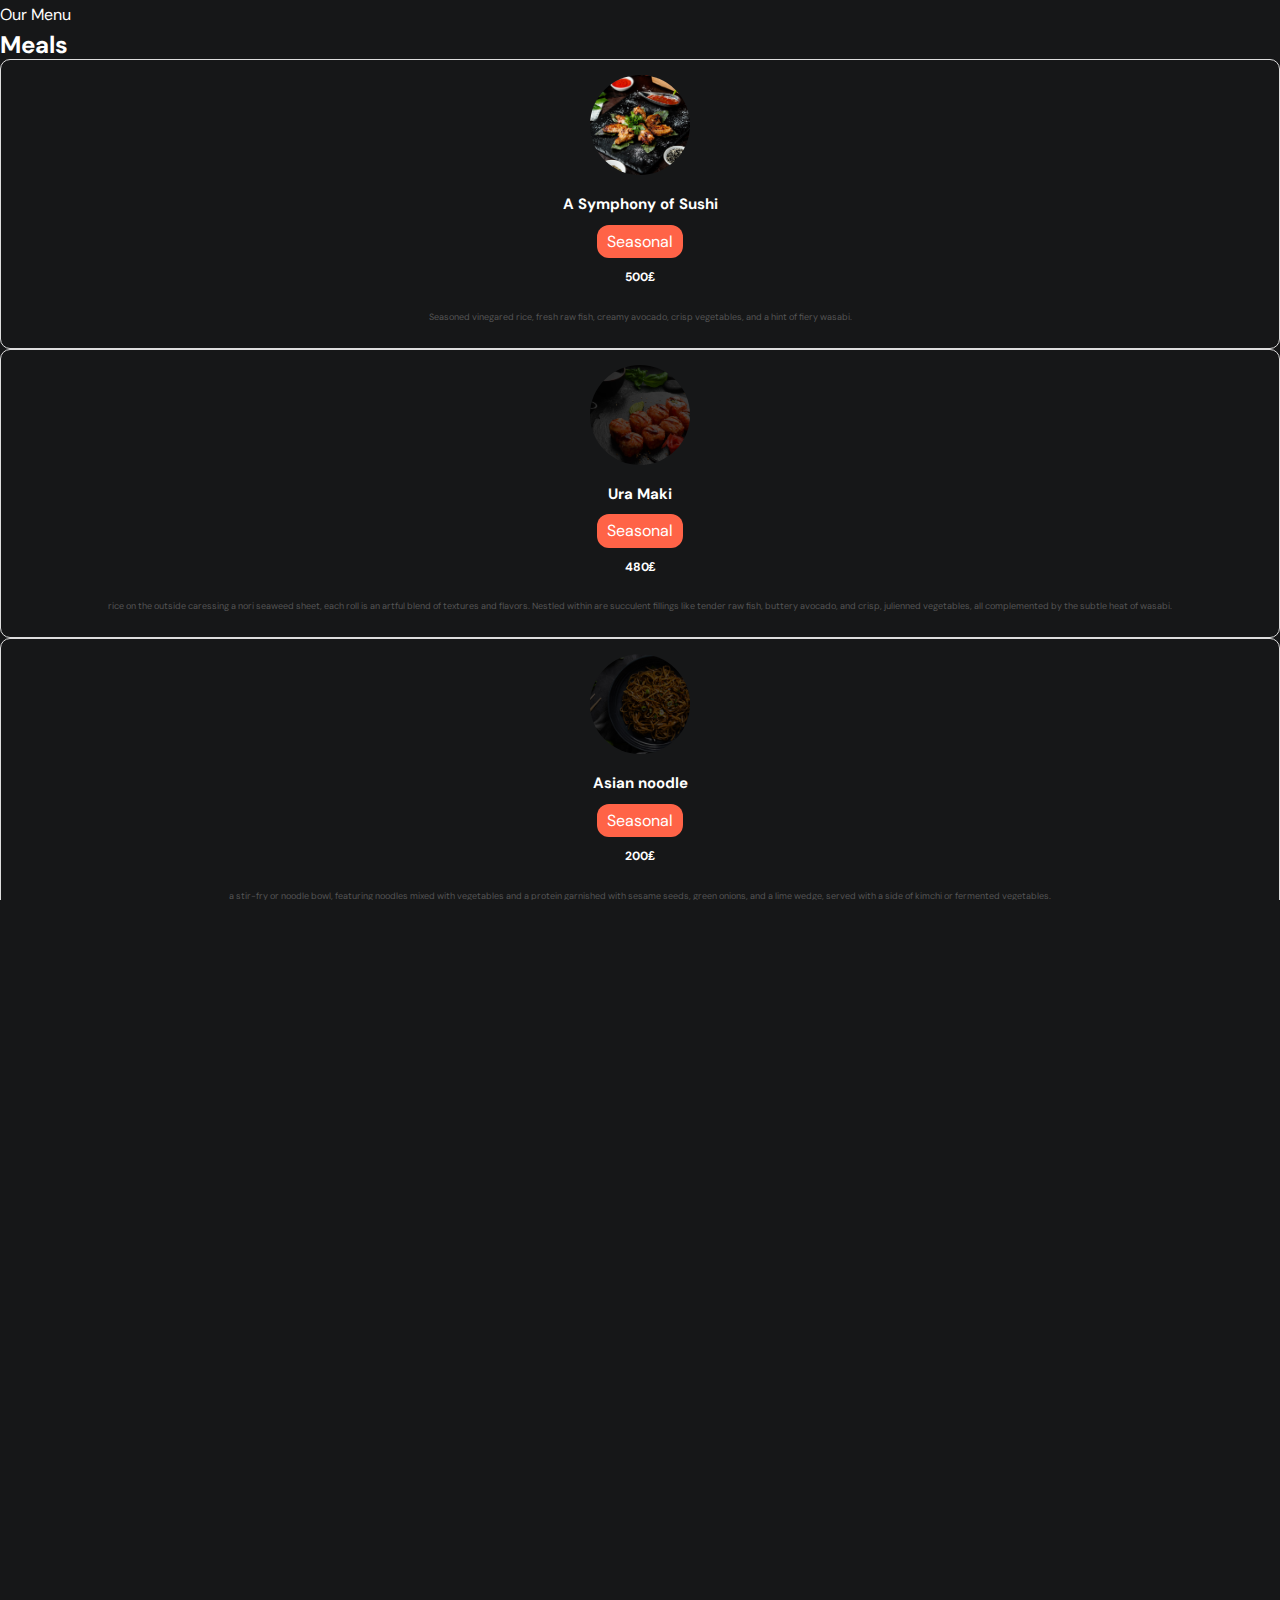
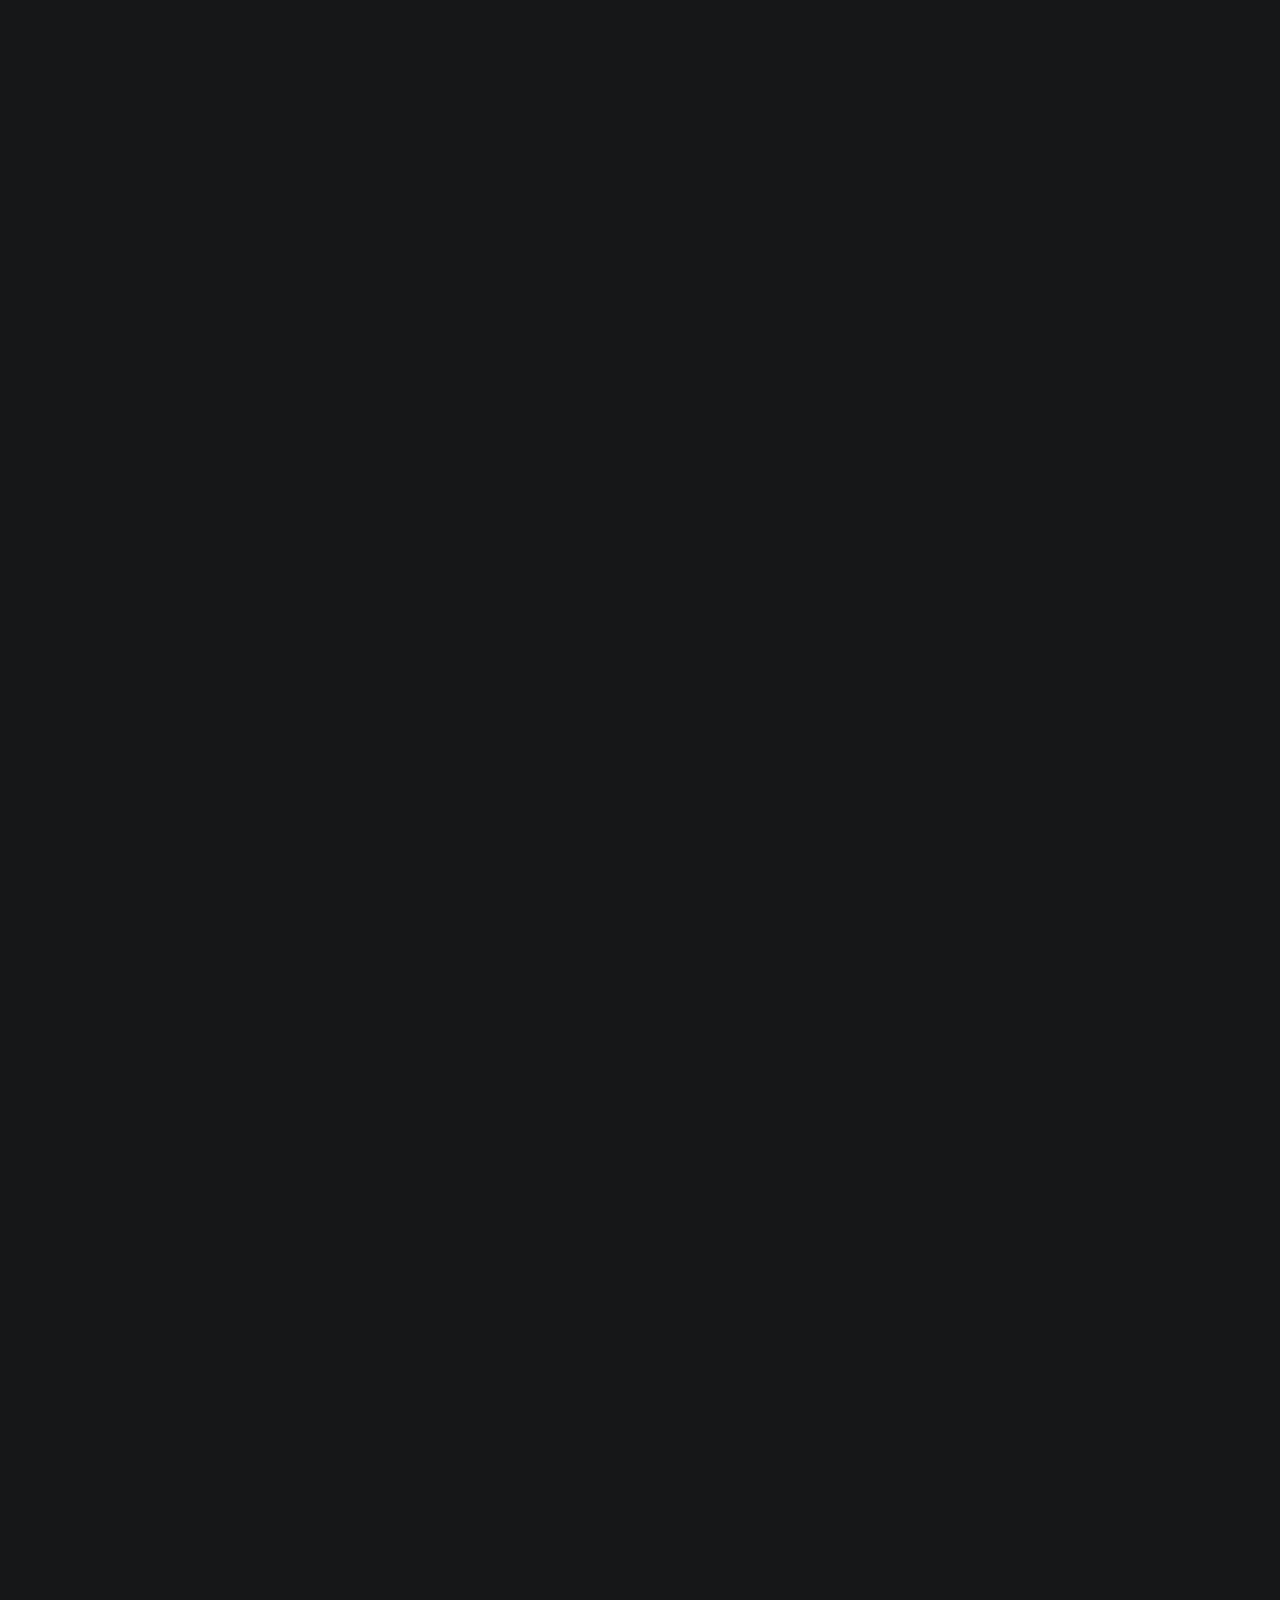
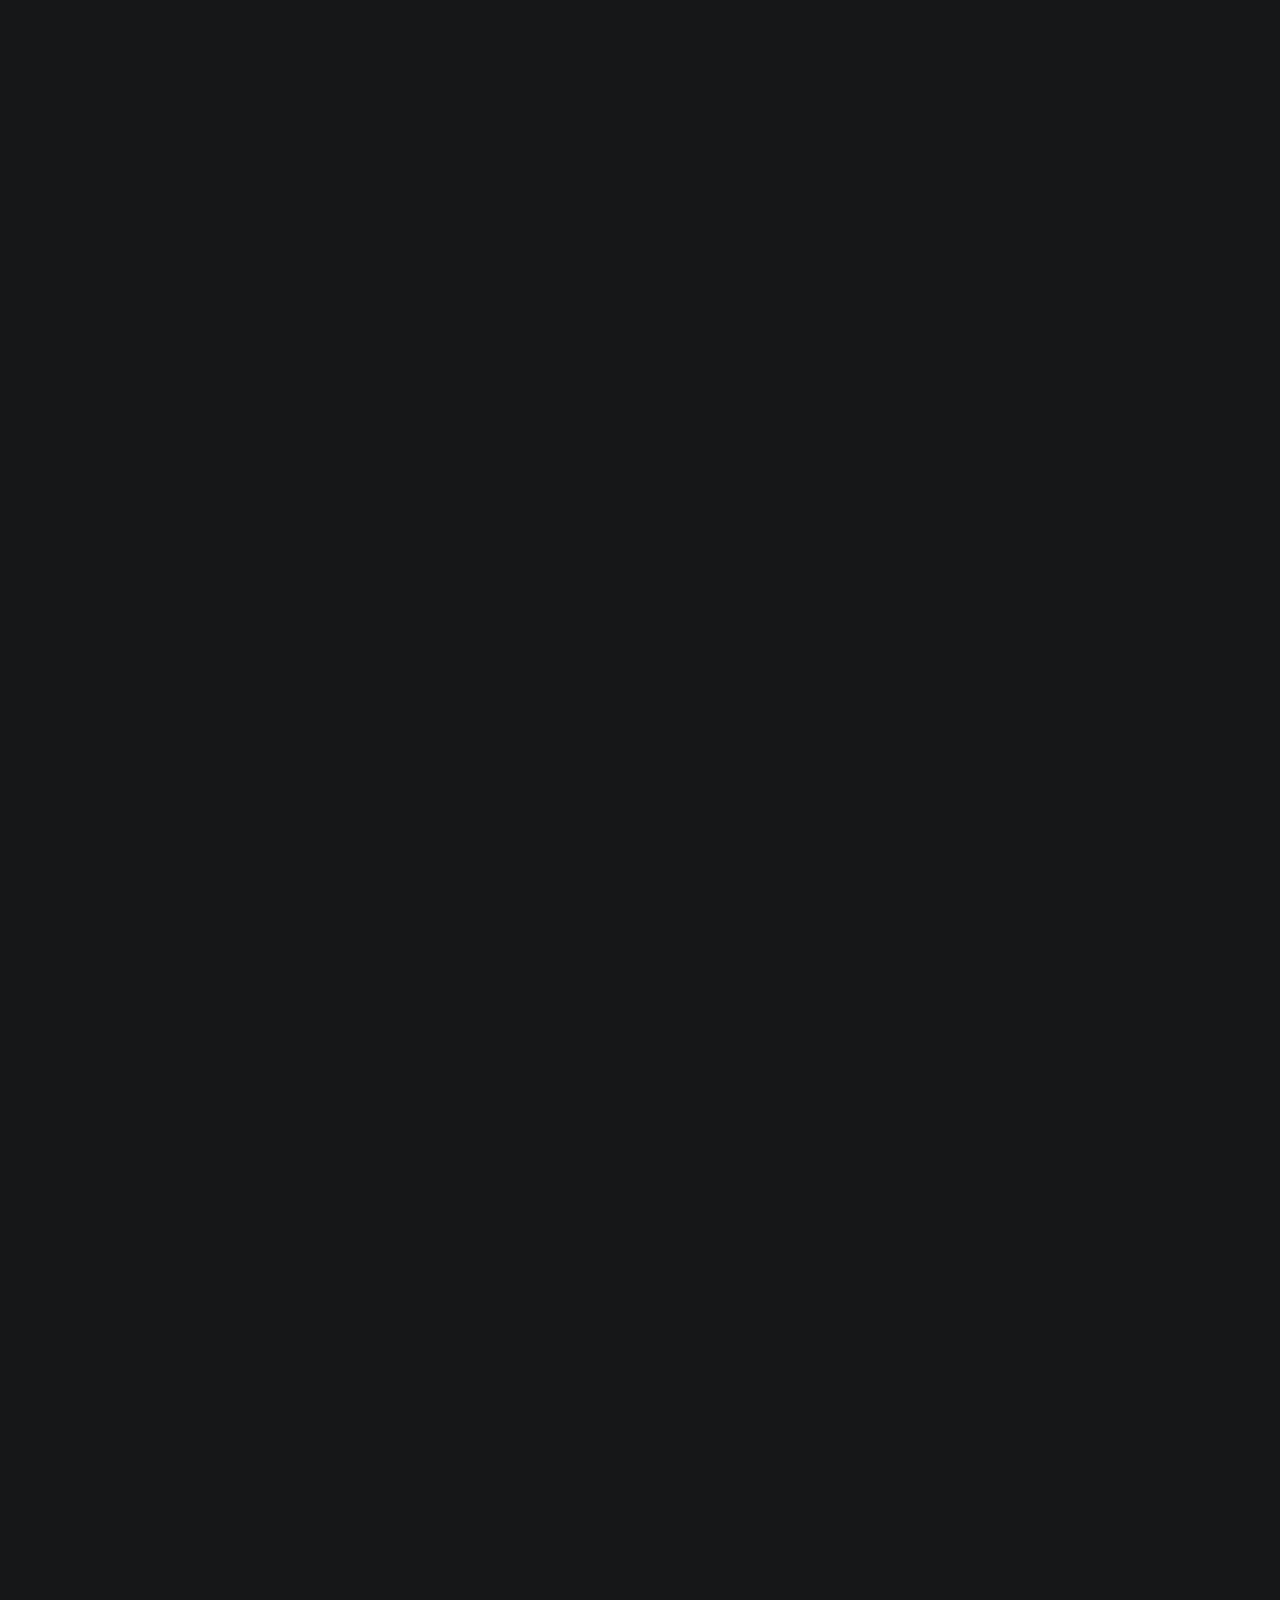
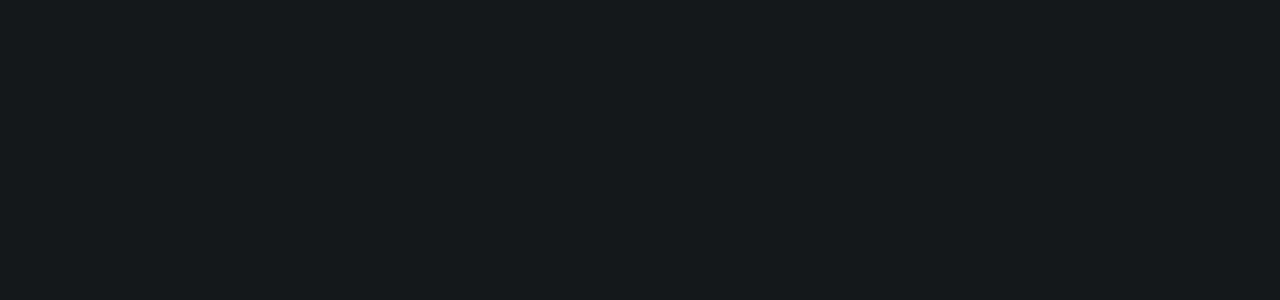
==== pages/menu.html @ 2db40e72 "Added new menu page" ====
<!DOCTYPE html>
<html lang="en">
<head>
  <meta charset="UTF-8" />
  <meta http-equiv="X-UA-Compatible" content="IE=edge" />
  <title>Menu</title>
  <meta name="title" content="Menu" />
  <link rel="shortcut icon" href="../assets/images/logo.png" type="image/svg+xml" />


  <link rel="stylesheet" href="../assets/css/style.css" />
  <link rel="preload" as="image" href="../assets/images/hero-slider-1.jpg" />
  <link rel="preload" as="image" href="../assets/images/hero-slider-2.jpg" />
  <link rel="preload" as="image" href="../assets/images/hero-slider-3.jpg" />
  <style>
    html, body {
      height: 100%;
      margin: 0;
      padding: 0;
      overflow-y: auto;
    }
    .container {
      padding-bottom: 100px; /* Ensure there's extra space at the bottom for scrolling */
    }
    .menu-card {
      display: flex;
      flex-direction: column;
      align-items: center;
      text-align: center;
      padding: 15px;
      border: 1px solid #ddd;
      border-radius: 10px;
      transition: box-shadow 0.3s ease;
    }
    .menu-card:hover {
      box-shadow: 0 4px 8px rgba(0, 0, 0, 0.1);
    }
    .card-banner {
      width: 100px;
      height: 100px;
      border-radius: 50%;
      overflow: hidden;
      margin-bottom: 15px;
    }
    .card-banner img {
      width: 100%;
      height: 100%;
      object-fit: cover;
    }
    .title-wrapper {
      display: flex;
      flex-direction: column;
      align-items: center;
      margin-bottom: 10px;
    }
    .title-3 {
      font-size: 1.5rem;
      margin: 0;
    }
    .badge {
      background-color: #ff6347;
      color: #fff;
      padding: 2px 10px;
      border-radius: 12px;
      margin-top: 5px;
    }
    .span.title-2 {
      font-size: 1.2rem;
      font-weight: bold;
      margin-top: 5px;
    }
    .card-text {
      font-size: 0.9rem;
      color: #555;
    }
    .menu-text {
      font-size: 1rem;
      color: #333;
      margin-top: 20px;
    }
    .img-cover {
      object-fit: cover;
    }
  </style>
</head>
<body>
  <section class="section menu" aria-label="menu-label" id="menu">
    <div class="container">
      <p class="section-subtitle text-center label-2">Our Menu</p>
      <section class="Meals" aria-label="Meals-label" id="Meals">
      <h2 class="headline-1 section-title text-center">Meals</h2>
      <ul class="grid-list">
        <li>
          <div class="menu-card hover:card">
            <figure class="card-banner img-holder" style="--width: 100; --height: 100">
              <img src="../assets/images/special-dish-banner.jpg" width="100" height="100" loading="lazy" alt="A Symphony of Sushi" class="img-cover" />
            </figure>
            <div>
              <div class="title-wrapper">
                <h3 class="title-3"><a href="#" class="card-title">A Symphony of Sushi</a></h3>
                <span class="badge label-1">Seasonal</span>
                <span class="span title-2">500₤</span>
              </div>
              <p class="card-text label-1">
                Seasoned vinegared rice, fresh raw fish, creamy avocado, crisp vegetables, and a hint of fiery wasabi.
              </p>
            </div>
          </div>
        </li>

        
        <li>
          <div class="menu-card hover:card">
            <figure class="card-banner img-holder" style="--width: 100; --height: 100">
              <img src="../assets/images/hero-slider-2.jpg" width="100" height="100" loading="lazy" alt="Ura Maki" class="img-cover" />
            </figure>
            <div>
              <div class="title-wrapper">
                <h3 class="title-3"><a href="#" class="card-title">Ura Maki</a></h3>
                <span class="badge label-1">Seasonal</span>
                <span class="span title-2">480₤</span>
              </div>
              <p class="card-text label-1">
                rice on the outside caressing a nori seaweed sheet, each roll is an artful blend of textures and flavors. Nestled within are succulent fillings like tender raw fish, buttery avocado, and crisp, julienned vegetables, all complemented by the subtle heat of wasabi.              </p>
            </div>
          </div>
        </li>

        <li>
          <div class="menu-card hover:card">
            <figure class="card-banner img-holder" style="--width: 100; --height: 100">
              <img src="../assets/images/hero-slider-1.jpg" width="100" height="100" loading="lazy" alt="Asian noodle" class="img-cover" />
            </figure>
            <div>
              <div class="title-wrapper">
                <h3 class="title-3"><a href="#" class="card-title">Asian noodle</a></h3>
                <span class="badge label-1">Seasonal</span>
                <span class="span title-2">200₤</span>
              </div>
              <p class="card-text label-1">
                a stir-fry or noodle bowl, featuring noodles mixed with vegetables and a protein garnished with sesame seeds, green onions, and a lime wedge,  served with a side of kimchi or fermented vegetables.              </p>
            </div>
          </div>
        </li>

        <li>
          <div class="menu-card hover:card">
            <figure class="card-banner img-holder" style="--width: 100; --height: 100">
              <img src="../assets/images/menu-1.png" width="100" height="100" loading="lazy" alt="Greek Salad" class="img-cover" />
            </figure>
            <div>
              <div class="title-wrapper">
                <h3 class="title-3"><a href="#" class="card-title">Greek Salad</a></h3>
                <span class="badge label-1">Seasonal</span>
                <span class="span title-2">450₤</span>
              </div>
              <p class="card-text label-1">
                Tomatoes, green bell pepper, sliced cucumber onion, olives, and feta cheese.
              </p>
            </div>
          </div>
        </li>
        
        <li>
          <div class="menu-card hover:card">
            <figure class="card-banner img-holder" style="--width: 100; --height: 100">
              <img src="../assets/images/menu-2.png" width="100" height="100" loading="lazy" alt="Lasagne" class="img-cover" />
            </figure>
            <div>
              <div class="title-wrapper">
                <h3 class="title-3"><a href="#" class="card-title">Lasagne</a></h3>
                <span class="span title-2">300₤</span>
              </div>
              <p class="card-text label-1">
                Vegetables, cheeses, ground meats, tomato sauce, seasonings and spices.
              </p>
            </div>
          </div>
        </li>

        <li>
          <div class="menu-card hover:card">
            <figure class="card-banner img-holder" style="--width: 100; --height: 100">
              <img src="../assets/images/hero-slider-3.jpg" width="100" height="100" loading="lazy" alt="crackles" class="img-cover" />
            </figure>
            <div>
              <div class="title-wrapper">
                <h3 class="title-3"><a href="#" class="card-title">crackles</a></h3>
                <span class="span title-2">280₤</span>
              </div>
              <p class="card-text label-1">
                weaving the earthiness of al dente pasta with Succulent shrimp, sautéed to perfection, are bathed in a golden garlic-infused oil.              </p>
            </div>
          </div>
        </li>

        <li>
          <div class="menu-card hover:card">
            <figure class="card-banner img-holder" style="--width: 100; --height: 100">
              <img src="../assets/images/menu-3.png" width="100" height="100" loading="lazy" alt="Butternut Pumpkin" class="img-cover" />
            </figure>
            <div>
              <div class="title-wrapper">
                <h3 class="title-3"><a href="#" class="card-title">Butternut Pumpkin</a></h3>
                <span class="span title-2">350₤</span>
              </div>
              <p class="card-text label-1">
                Typesetting industry lorem Lorem Ipsum is simply dummy text of the priand.
              </p>
            </div>
          </div>
        </li>
        <li>
          <div class="menu-card hover:card">
            <figure class="card-banner img-holder" style="--width: 100; --height: 100">
              <img src="../assets/images/menu-4.png" width="100" height="100" loading="lazy" alt="Tokusen Wagyu" class="img-cover" />
            </figure>
            <div>
              <div class="title-wrapper">
                <h3 class="title-3"><a href="#" class="card-title">Tokusen Wagyu</a></h3>
                <span class="badge label-1">New</span>
                <span class="span title-2">380₤</span>
              </div>
              <p class="card-text label-1">
                Vegetables, cheeses, ground meats, tomato sauce, seasonings and spices.
              </p>
            </div>
          </div>
        </li>
        <li>
          <div class="menu-card hover:card">
            <figure class="card-banner img-holder" style="--width: 100; --height: 100">
              <img src="../assets/images/menu-5.png" width="100" height="100" loading="lazy" alt="Olivas Rellenas" class="img-cover" />
            </figure>
            <div>
              <div class="title-wrapper">
                <h3 class="title-3"><a href="#" class="card-title">Olivas Rellenas</a></h3>
                <span class="span title-2">250₤</span>
              </div>
              <p class="card-text label-1">
                Avocados with crab meat, red onion, crab salad stuffed red bell pepper and green bell pepper.
              </p>
            </div>
          </div>
        </li>
        <li>
          <div class="menu-card hover:card">
            <figure class="card-banner img-holder" style="--width: 100; --height: 100">
              <img src="../assets/images/menu-6.png" width="100" height="100" loading="lazy" alt="Opu Fish" class="img-cover" />
            </figure>
            <div>
              <div class="title-wrapper">
                <h3 class="title-3"><a href="#" class="card-title">Opu Fish</a></h3>
                <span class="span title-2">280₤</span>
              </div>
              <p class="card-text label-1">
                Vegetables, cheeses, ground meats, tomato sauce, seasonings and spices.
              </p>
            </div>
          </div>
        </li>
      </ul>
      </section>

      <section class="Drinks" aria-label="Drinks-label" id="Drinks">
      <h2 id="Drinks" class="headline-1 section-title text-center">Drinks</h2>
      <ul class="grid-list">

        <li>
          <div class="menu-card hover:card">
            <figure class="card-banner img-holder" style="--width: 100; --height: 100">
              <img src="../assets/images/service-3.jpg" width="100" height="100" loading="lazy" alt="Sodamato" class="img-cover" />
            </figure>
            <div>
              <div class="title-wrapper">
                <h3 class="title-3"><a href="#" class="card-title">Sodamato</a></h3>
                <span class="badge label-1">New</span>
                <span class="span title-2">50₤</span>
              </div>
              <p class="card-text label-1">
                Tomato juice with soda
              </p>
            </div>
          </div>
        </li>

        
        <li>
          <div class="menu-card hover:card">
            <figure class="card-banner img-holder" style="--width: 100; --height: 100">
              <img src="../assets/images/bubble tea.jpg" width="100" height="100" loading="lazy" alt="Bubble Tea" class="img-cover" />
            </figure>
            <div>
              <div class="title-wrapper">
                <h3 class="title-3"><a href="#" class="card-title">Bubble Tea</a></h3>
                <span class="span title-2">45₤</span>
              </div>
              <p class="card-text label-1">
                this tea is milk tea (not dissimilar to Royal Milk Tea) that can be made with black, oolong, or jasmine tea leaves, with added tapioca balls.            </div>
          </div>
        </li>

        <li>
          <div class="menu-card hover:card">
            <figure class="card-banner img-holder" style="--width: 100; --height: 100">
              <img src="../assets/images/Soy Milk.jpg" width="100" height="100" loading="lazy" alt="Soy Milk" class="img-cover" />
            </figure>
            <div>
              <div class="title-wrapper">
                <h3 class="title-3"><a href="#" class="card-title">Soy Milk</a></h3>
                <span class="span title-2">30₤</span>
              </div>
              <p class="card-text label-1">
                It is a smooth, non-dairy milk that is created by soaking and grinding soybeans, then boiling the mixture.            </div>
          </div>
        </li>

        <li>
          <div class="menu-card hover:card">
            <figure class="card-banner img-holder" style="--width: 100; --height: 100">
              <img src="../assets/images/Aloe Drinks.jpg" width="100" height="100" loading="lazy" alt="Aloe Drinks" class="img-cover" />
            </figure>
            <div>
              <div class="title-wrapper">
                <h3 class="title-3"><a href="#" class="card-title">Aloe Drinks</a></h3>
                <span class="badge label-1">New</span>
                <span class="span title-2">35₤</span>
              </div>
              <p class="card-text label-1">
                an infused water or a mojito cocktail, garnished with lime slices and fresh mint sprigs              </p>
            </div>
          </div>
        </li>
      </ul>
      </section>

      <section class="Desserts" aria-label="Desserts-label" id="Desserts"></section>
      <h2 class="headline-1 section-title text-center">Desserts</h2>
      <ul class="grid-list">

        <li>
          <div class="menu-card hover:card">
            <figure class="card-banner img-holder" style="--width: 100; --height: 100">
              <img src="../assets/images/service-1.jpg" width="100" height="100" loading="lazy" alt="Pancake" class="img-cover" />
            </figure>
            <div>
              <div class="title-wrapper">
                <h3 class="title-3"><a href="#" class="card-title">Pancake</a></h3>
                <span class="badge label-1">New</span>
                <span class="span title-2">80₤</span>
              </div>
            </div>
          </div>
        </li>

        
        <li>
          <div class="menu-card hover:card">
            <figure class="card-banner img-holder" style="--width: 100; --height: 100">
              <img src="../assets/images/Mochi.jpg" width="100" height="100" loading="lazy" alt="Mochi" class="img-cover" />
            </figure>
            <div>
              <div class="title-wrapper">
                <h3 class="title-3"><a href="#" class="card-title">Mochi</a></h3>
                <span class="span title-2">100₤</span>
              </div>
          </div>
        </li>
        
        <li>
          <div class="menu-card hover:card">
            <figure class="card-banner img-holder" style="--width: 100; --height: 100">
              <img src="../assets/images/Castella.jpg" width="100" height="100" loading="lazy" alt="Castella" class="img-cover" />
            </figure>
            <div>
              <div class="title-wrapper">
                <h3 class="title-3"><a href="#" class="card-title">Castella</a></h3>
                <span class="badge label-1">Seasonal</span>
                <span class="span title-2">150₤</span>
              </div>
          </div>
        </li>

        <li>
          <div class="menu-card hover:card">
            <figure class="card-banner img-holder" style="--width: 100; --height: 100">
              <img src="../assets/images/taiyaki ice cream.jpg" width="100" height="100" loading="lazy" alt="Taiyaki IceCream" class="img-cover" />
            </figure>
            <div>
              <div class="title-wrapper">
                <h3 class="title-3"><a href="#" class="card-title">Taiyaki IceCream</a></h3>
                <span class="span title-2">60₤</span>
              </div>
          </div>
        </li>
        </section>
      </ul>
      <p class="menu-text text-center">
        During winter daily from <span class="span">7:00 pm</span> to <span class="span">9:00 pm</span>
      </p>
    </div>
  </section>
</body>
</html>
---- assets/css/style.css ----
/*-----------------------------------*\
  # GOOGLE FONT IMPORT
\*-----------------------------------*/

@import url("https://fonts.googleapis.com/css2?family=DM+Sans:ital,opsz,wght@0,9..40,100..1000;1,9..40,100..1000&display=swap");

/*-----------------------------------*\
  #index.css
\*-----------------------------------*/

/*-----------------------------------*\
  #CUSTOM PROPERTY
\*-----------------------------------*/

:root {
  /* Declaring Color Variables IN CSS BASICALLY */
  --amber-orange: hsl(27, 86%, 57%);
  --gold-crayola: hsl(38, 61%, 73%);
  --quick-silver: hsla(0, 0%, 65%, 1);
  --davys-grey: hsla(30, 3%, 34%, 1);
  --smoky-black-1: hsla(40, 12%, 5%, 1);
  --smoky-black-2: hsla(30, 8%, 5%, 1);
  --smoky-black-3: hsla(0, 3%, 7%, 1);
  --eerie-black-1: hsla(210, 4%, 9%, 1);
  --eerie-black-2: hsla(210, 4%, 11%, 1);
  --eerie-black-3: hsla(180, 2%, 8%, 1);
  --eerie-black-4: hsla(0, 0%, 13%, 1);
  --white: hsla(0, 0%, 100%, 1);
  --white-alpha-20: hsla(0, 0%, 100%, 0.2);
  --white-alpha-10: hsla(0, 0%, 100%, 0.1);
  --black: hsla(0, 0%, 0%, 1);
  --black-alpha-80: hsla(0, 0%, 0%, 0.8);
  --black-alpha-15: hsla(0, 0%, 0%, 0.15);

  /* Gradient color */
  --loading-text-gradient: linear-gradient(
    90deg,
    transparent 0% 16.66%,
    var(--smoky-black-3) 33.33% 50%,
    transparent 66.66% 75%
  );
  --gradient-1: linear-gradient(
    to top,
    hsla(0, 0%, 0%, 0.9),
    hsla(0, 0%, 0%, 0.7),
    transparent
  );

  /* TYPOGRAPHY*/

  /* font Family*/
  --fontFamily-forum: "Forum", cursive;
  --fontFamily-dm_sans: "DM Sans", sans-serif;

  /* font-size*/
  --fontSize-display-1: calc(1.3rem + 6.7vw);
  --fontSize-headline-1: calc(2rem + 2.5vw);
  --fontSize-headline-2: calc(1.3rem + 2.4vw);
  --fontSize-title-1: calc(1.6rem + 1.2vw);
  --fontSize-title-2: 2.2rem;
  --fontSize-title-3: 2.1rem;
  --fontSize-title-4: calc(1.6rem + 1.2vw);
  --fontSize-body-1: 2.4rem;
  --fontSize-body-2: 1.6rem;
  --fontSize-body-3: 1.8rem;
  --fontSize-body-4: 1.6rem;
  --fontSize-label-1: 1.4rem;
  --fontSize-label-2: 1.2rem;

  /* font-weight*/
  --weight-regular: 400;
  --weight-bold: 700;

  /* line-height */
  --lineHeight-1: 1em;
  --lineHeight-2: 1.2em;
  --lineHeight-3: 1.5em;
  --lineHeight-4: 1.6em;
  --lineHeight-5: 1.85em;
  --lineHeight-6: 1.4em;

  /* letter-spacing */
  --letterSpacing-1: 0.15em;
  --letterSpacing-2: 0.4em;
  --letterSpacing-3: 0.2em;
  --letterSpacing-4: 0.3em;
  --letterSpacing-5: 3px;

  /* spacing */
  --section-space: 70px;

  /* shadow */
  --shadow-1: 0px 0px 25px 0px hsla(0, 0%, 0%, 0.25);

  /* border radius */
  --radius-24: 24px;
  --radius-circle: 50%;

  /* transition */
  --transition-1: 250ms ease;
  --transition-2: 500ms ease;
  --transition-3: 1000ms ease;
}
/*------------------------------------------------*\
  #RESET -> Resetting the browser default styles! 
\*------------------------------------------------*/
*,
*::before,
*::after {
  margin: 0;
  padding: 0;
  box-sizing: border-box;
}

li {
  list-style: none;
}

a,
img,
data,
span,
input,
button,
select,
ion-icon,
textarea {
  display: block;
}

a {
  color: inherit;
  text-decoration: none;
}
img {
  height: auto;
}

input,
button,
select,
textarea {
  background: none;
  border: none;
  font: inherit;
}

input,
select,
textarea {
  width: 100%;
  outline: none;
}

button {
  cursor: pointer;
}

address {
  font-style: normal;
}

html {
  font-size: 10px;
  scroll-behavior: smooth;
}

body {
  background-color: var(--eerie-black-1);
  color: var(--white);
  font-family: var(--fontFamily-dm_sans);
  font-size: var(--fontSize-body-4);
  font-weight: var(--weight-regular);
  line-height: var(--lineHeight-5);
  overflow: hidden;
  height: 300vh;
}

body.loaded {
  overflow: overlay;
}
body.nav-active {
  overflow: hidden;
}

::-webkit-scrollbar {
  width: 5px;
}
::-webkit-scrollbar-track {
  background-color: transparent;
}
::-webkit-scrollbar-thumb {
  background-color: var(--amber-orange);
}

/*-----------------------------------*\
  #TYPOGRAPHY
\*-----------------------------------*/

/*-----------------------------------*\
  #REUSED STYLE
\*-----------------------------------*/

/*-----------------------------------*\
  #PRELOAD
\*-----------------------------------*/

.preload {
  position: fixed;
  top: 0;
  left: 0;
  right: 0;
  bottom: 0;
  background-color: var(--gold-crayola);
  z-index: 10;
  display: grid;
  place-content: center;
  justify-items: center;
  transition: var(--transition-2);
}

.preload > * {
  transition: var(--transition-1);
}

.preload.loaded > * {
  opacity: 0;
}

.preload.loaded {
  transition-delay: 250ms;
  transform: translateY(100%);
}

.circle {
  width: 112px;
  height: 112px;
  border-radius: var(--radius-circle);
  border: 3px solid var(--white);
  border-block-start-color: var(--smoky-black-3);
  margin-block-end: 45px;
  animation: rotate360 1s linear infinite;
}

@keyframes rotate360 {
  0% {
    transform: rotate(0);
  }
  100% {
    transform: rotate(1turn);
  }
}

.preload .text {
  background-image: var(--loading-text-gradient);
  background-size: 500%;
  font-size: calc(2rem + 3vw);
  font-weight: var(--weight-bold);
  line-height: 1em;
  text-transform: uppercase;
  letter-spacing: 16px;
  padding-inline-start: 16px;
  -webkit-text-fill-color: transparent;

  /* to prevent black line from covering text */
  background-clip: text;
  -webkit-background-clip: text;

  -webkit-text-stroke: 1.5px var(--eerie-black-3);
  animation: loadingText linear 2s infinite;
}

@keyframes loadingText {
  0% {
    background-position: 100%;
  }
  100% {
    background-position: 0%;
  }
}

/*-----------------------------------*\
  #TOPBAR
\*-----------------------------------*/

.topbar {
  display: none;
}

/*-----------------------------------*\
  #HEADER
\*-----------------------------------*/

/*-----------------------------------*\
  #HERO
\*-----------------------------------*/

/*-----------------------------------*\
  #SERVICE
\*-----------------------------------*/

/*-----------------------------------*\
  #ABOUT
\*-----------------------------------*/

/*-----------------------------------*\
  #SPECIAL DISH
\*-----------------------------------*/

/*-----------------------------------*\
  #MENU
\*-----------------------------------*/

/*-----------------------------------*\
  #TESTIMONIALS
\*-----------------------------------*/

/*-----------------------------------*\
  #RESERVATION
\*-----------------------------------*/

/*-----------------------------------*\
  #FEATURES
\*-----------------------------------*/

/*-----------------------------------*\
  #EVENT
\*-----------------------------------*/

/*-----------------------------------*\
  #FOOTER
\*-----------------------------------*/

/*-----------------------------------*\
  #BACK TO TOP
\*-----------------------------------*/

/*-----------------------------------*\
  #MEDIA QUERIES
\*-----------------------------------*/
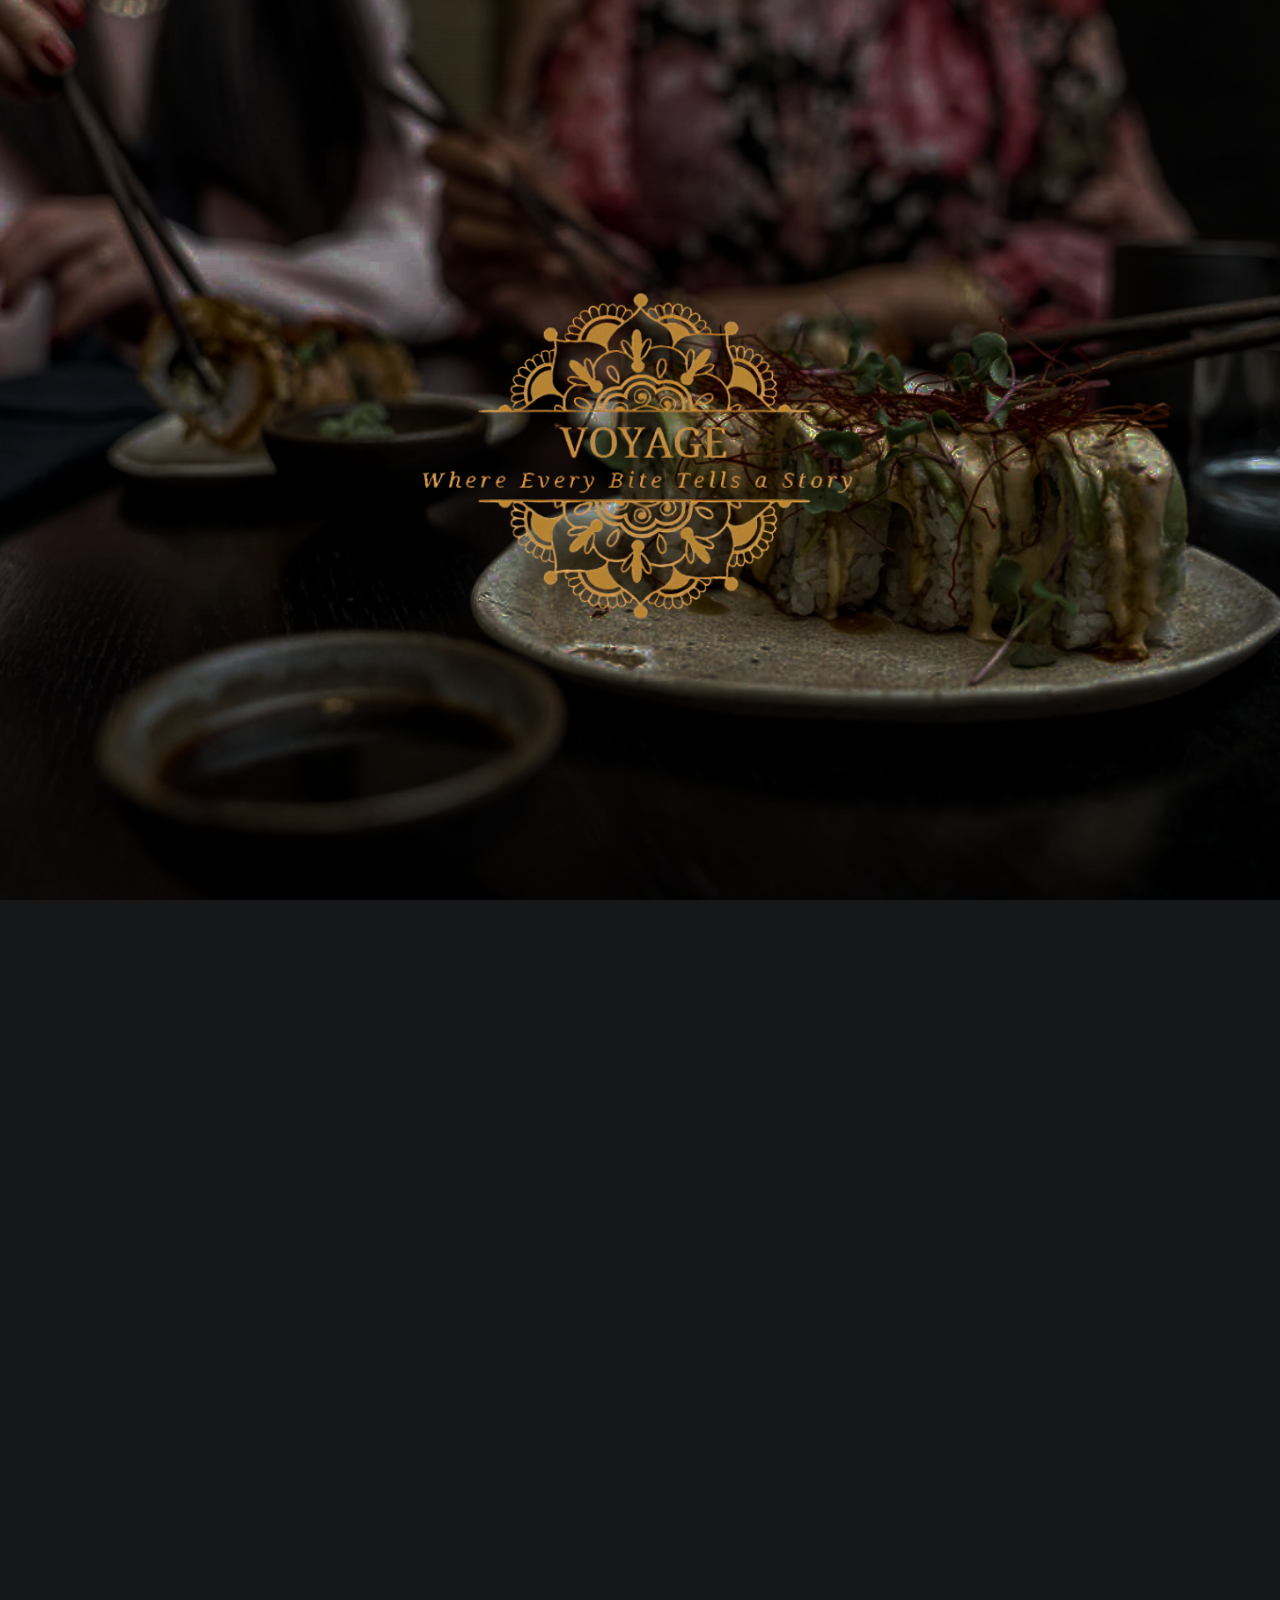
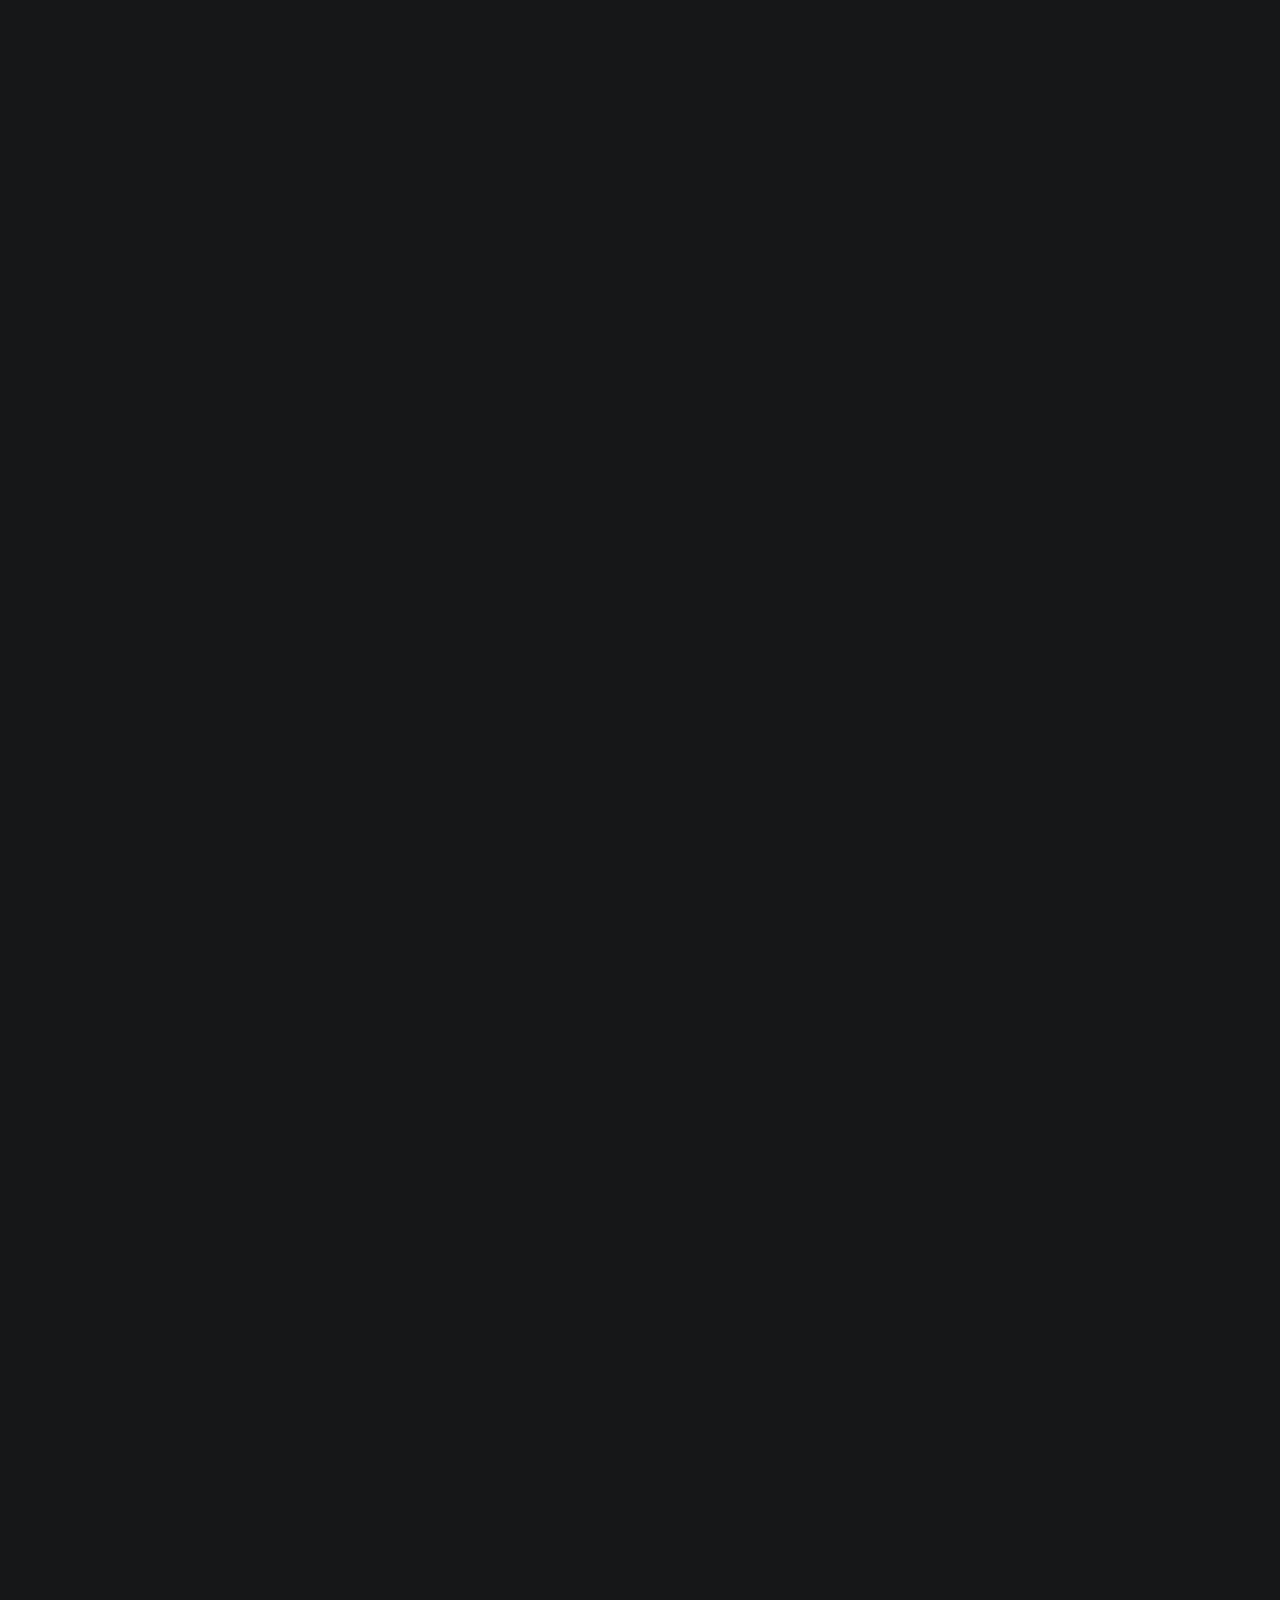
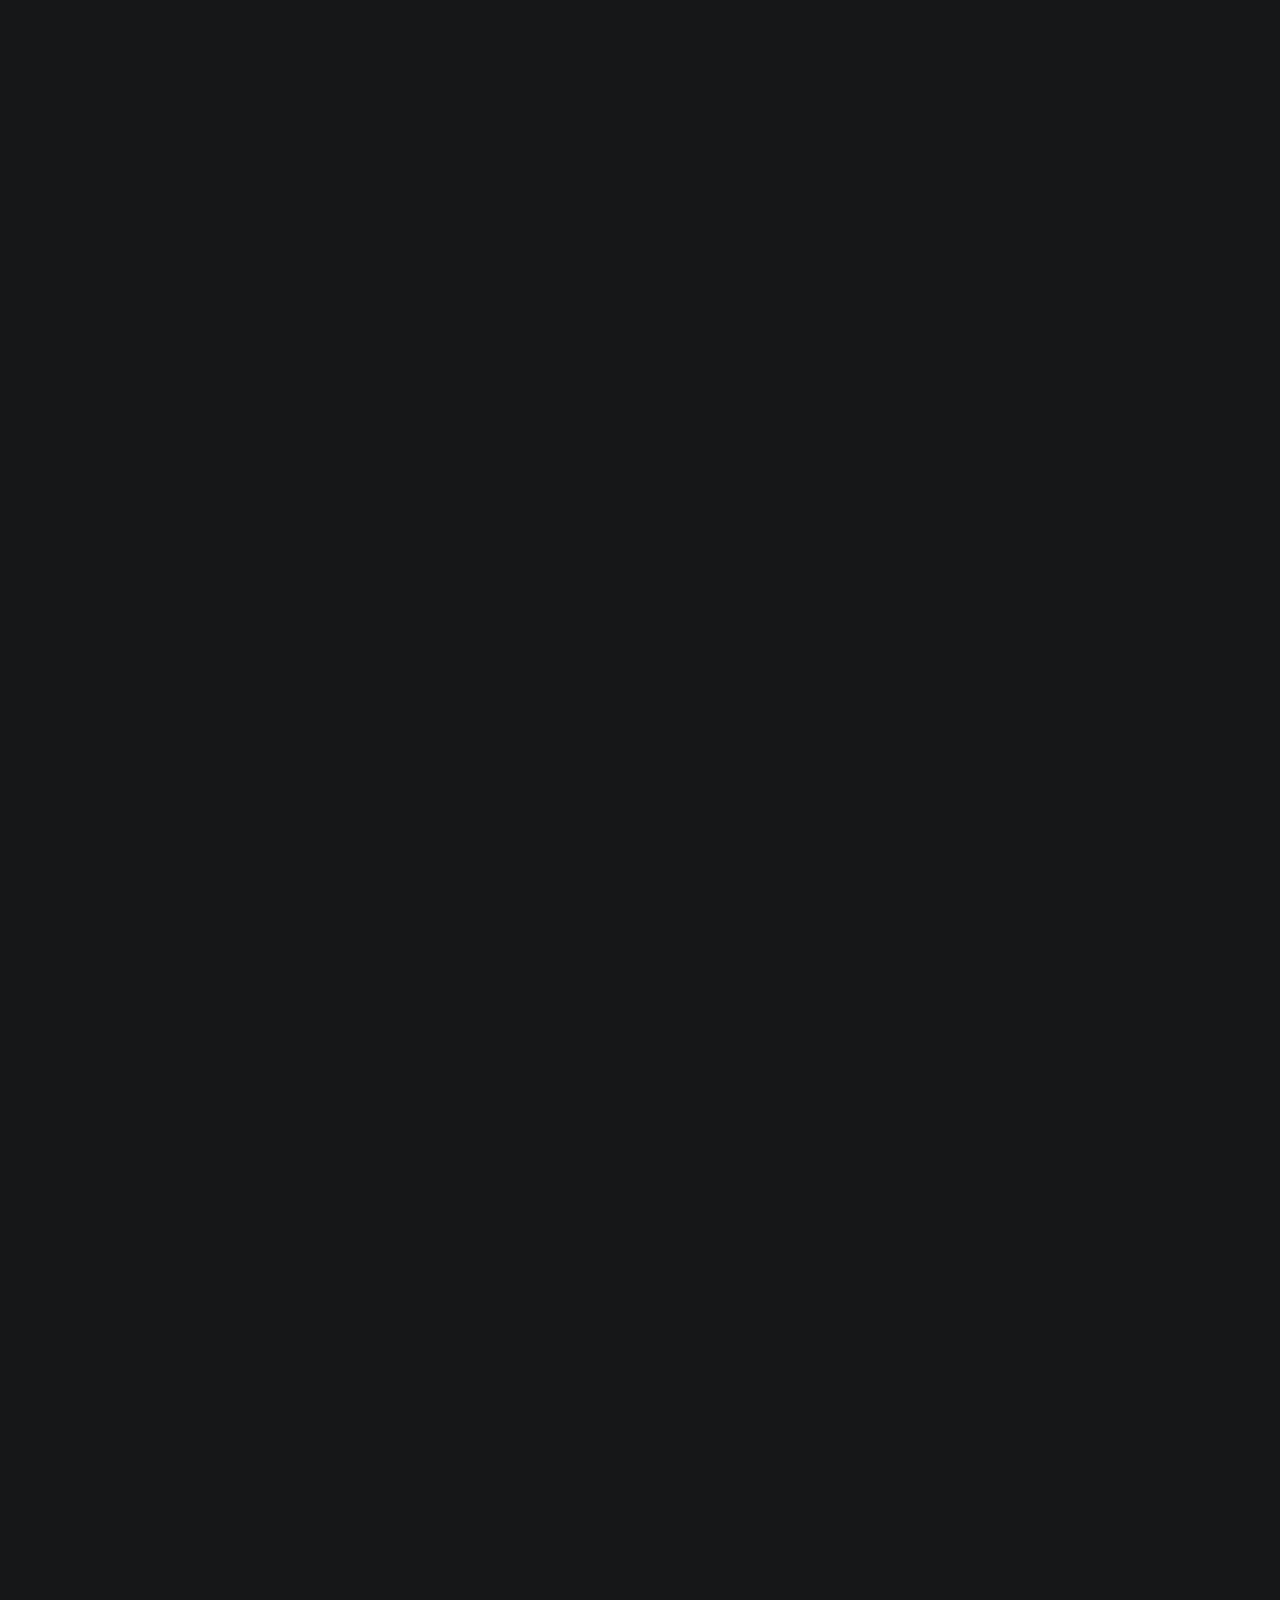
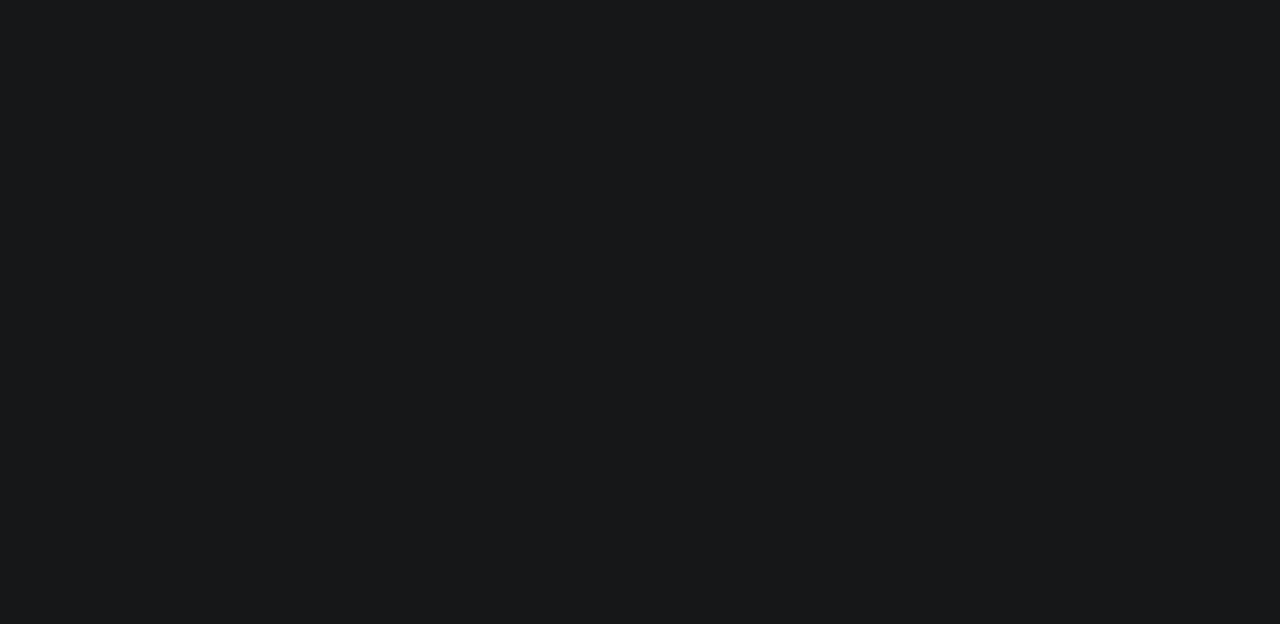
==== commit aaf8a40e: "finished menu and our chefs" ====
--- a/pages/menu.html
+++ b/pages/menu.html
@@ -19,22 +19,114 @@
       padding: 0;
       overflow-y: auto;
     }
+
+
     .container {
       padding-bottom: 100px; /* Ensure there's extra space at the bottom for scrolling */
     }
-    .menu-card {
-      display: flex;
-      flex-direction: column;
-      align-items: center;
-      text-align: center;
-      padding: 15px;
-      border: 1px solid #ddd;
-      border-radius: 10px;
-      transition: box-shadow 0.3s ease;
-    }
-    .menu-card:hover {
-      box-shadow: 0 4px 8px rgba(0, 0, 0, 0.1);
-    }
+    
+    
+    .wrapper {
+  width: 100%;
+  height: 100vh;
+  display: flex;
+  justify-content: center;
+  align-items: center;
+  position: relative; /* Add this to establish a stacking context */
+}
+
+
+
+.wrapper::before {
+  content: "";
+  position: absolute;
+  top: 0;
+  left: 0;
+  width: 100%;
+  height: 100%;
+  background-image: url("/assets/images/bg-cooking.jpg"),
+    url("/assets/images/bg-cooking.jpg"); /* Add your image paths here */
+  background-size: cover;
+  background-position: center;
+  opacity: 1;
+  transition: opacity 0.6s ease-out; /* Add transition for smooth crossfade */
+  z-index: -1; /* Send the background behind other content */
+}
+
+.wrapper::after {
+  content: "";
+  position: absolute;
+  top: 0;
+  left: 0;
+  width: 100%;
+  height: 100%;
+  background-image: url("/assets/images/bg-cooking2.jpg"),
+    url("/assets/images/bg-cooking2.jpg"); /* Add your image paths here */
+  background-size: cover;
+  background-position: center;
+  opacity: 0;
+  transition: opacity 0.6s ease-out; /* Add transition for smooth crossfade */
+  z-index: -2; /* Send the background behind other content */
+}
+
+.wrapper:hover::before {
+  opacity: 0;
+}
+
+.wrapper:hover::after {
+  opacity: 1;
+}
+
+.image {
+  width: 500px;
+  position: relative;
+  overflow: hidden;
+  border-radius: 50%;
+  box-shadow: var(--shadow-1);
+}
+
+.image img {
+  width: 100%;
+  display: block;
+  transition: transform 0.3s ease;
+}
+
+.image:hover img {
+  transform: scale(1.1);
+}
+
+.content {
+  width: 100%;
+  height: 100%;
+  top: 0;
+  left: 0;
+  position: absolute;
+  background: rgba(0, 0, 0, 0.6);
+  display: flex;
+  justify-content: center;
+  align-items: center;
+  flex-direction: column;
+  opacity: 0;
+  transition: opacity 0.6s;
+}
+
+.image:hover .content {
+  opacity: 1;
+}
+.content p {
+  font-size: 3rem;
+  color: white;
+}
+
+.content > * {
+  transform: translateY(25px);
+  transition: transform 0.6s;
+}
+
+.image:hover .content > * {
+  transform: translateY(0);
+}
+  
     .card-banner {
       width: 100px;
       height: 100px;
@@ -83,12 +175,20 @@
     }
   </style>
 </head>
-<body>
+<body>  
+  <div class="wrapper">
+    <div class="image">
+      <img src="../assets/images/logo.png" alt="Logo" />
+      <div class="content">
+        <p>Menu</p>
+      </div>
+    </div>
+  </div>
   <section class="section menu" aria-label="menu-label" id="menu">
     <div class="container">
-      <p class="section-subtitle text-center label-2">Our Menu</p>
+      <p class="text-center section-subtitle label-2">Our Menu</p>
       <section class="Meals" aria-label="Meals-label" id="Meals">
-      <h2 class="headline-1 section-title text-center">Meals</h2>
+      <h2 class="text-center headline-1 section-title">Meals</h2>
       <ul class="grid-list">
         <li>
           <div class="menu-card hover:card">
@@ -99,7 +199,7 @@
               <div class="title-wrapper">
                 <h3 class="title-3"><a href="#" class="card-title">A Symphony of Sushi</a></h3>
                 <span class="badge label-1">Seasonal</span>
-                <span class="span title-2">500₤</span>
+                <span class="span title-2">500E£</span>
               </div>
               <p class="card-text label-1">
                 Seasoned vinegared rice, fresh raw fish, creamy avocado, crisp vegetables, and a hint of fiery wasabi.
@@ -112,13 +212,13 @@
         <li>
           <div class="menu-card hover:card">
             <figure class="card-banner img-holder" style="--width: 100; --height: 100">
-              <img src="../assets/images/hero-slider-2.jpg" width="100" height="100" loading="lazy" alt="Ura Maki" class="img-cover" />
+              <img src="../assets/images/Ura Maki.jpg" width="100" height="100" loading="lazy" alt="Ura Maki" class="img-cover" />
             </figure>
             <div>
               <div class="title-wrapper">
                 <h3 class="title-3"><a href="#" class="card-title">Ura Maki</a></h3>
                 <span class="badge label-1">Seasonal</span>
-                <span class="span title-2">480₤</span>
+                <span class="span title-2">480E£</span>
               </div>
               <p class="card-text label-1">
                 rice on the outside caressing a nori seaweed sheet, each roll is an artful blend of textures and flavors. Nestled within are succulent fillings like tender raw fish, buttery avocado, and crisp, julienned vegetables, all complemented by the subtle heat of wasabi.              </p>
@@ -129,13 +229,13 @@
         <li>
           <div class="menu-card hover:card">
             <figure class="card-banner img-holder" style="--width: 100; --height: 100">
-              <img src="../assets/images/hero-slider-1.jpg" width="100" height="100" loading="lazy" alt="Asian noodle" class="img-cover" />
+              <img src="../assets/images/Asian noodle.jpg" width="100" height="100" loading="lazy" alt="Asian noodle" class="img-cover" />
             </figure>
             <div>
               <div class="title-wrapper">
                 <h3 class="title-3"><a href="#" class="card-title">Asian noodle</a></h3>
                 <span class="badge label-1">Seasonal</span>
-                <span class="span title-2">200₤</span>
+                <span class="span title-2">200E£</span>
               </div>
               <p class="card-text label-1">
                 a stir-fry or noodle bowl, featuring noodles mixed with vegetables and a protein garnished with sesame seeds, green onions, and a lime wedge,  served with a side of kimchi or fermented vegetables.              </p>
@@ -152,7 +252,7 @@
               <div class="title-wrapper">
                 <h3 class="title-3"><a href="#" class="card-title">Greek Salad</a></h3>
                 <span class="badge label-1">Seasonal</span>
-                <span class="span title-2">450₤</span>
+                <span class="span title-2">450E£</span>
               </div>
               <p class="card-text label-1">
                 Tomatoes, green bell pepper, sliced cucumber onion, olives, and feta cheese.
@@ -169,7 +269,7 @@
             <div>
               <div class="title-wrapper">
                 <h3 class="title-3"><a href="#" class="card-title">Lasagne</a></h3>
-                <span class="span title-2">300₤</span>
+                <span class="span title-2">300E£</span>
               </div>
               <p class="card-text label-1">
                 Vegetables, cheeses, ground meats, tomato sauce, seasonings and spices.
@@ -181,12 +281,12 @@
         <li>
           <div class="menu-card hover:card">
             <figure class="card-banner img-holder" style="--width: 100; --height: 100">
-              <img src="../assets/images/hero-slider-3.jpg" width="100" height="100" loading="lazy" alt="crackles" class="img-cover" />
+              <img src="../assets/images/crackles.jpg" width="100" height="100" loading="lazy" alt="crackles" class="img-cover" />
             </figure>
             <div>
               <div class="title-wrapper">
                 <h3 class="title-3"><a href="#" class="card-title">crackles</a></h3>
-                <span class="span title-2">280₤</span>
+                <span class="span title-2">280E£</span>
               </div>
               <p class="card-text label-1">
                 weaving the earthiness of al dente pasta with Succulent shrimp, sautéed to perfection, are bathed in a golden garlic-infused oil.              </p>
@@ -202,7 +302,7 @@
             <div>
               <div class="title-wrapper">
                 <h3 class="title-3"><a href="#" class="card-title">Butternut Pumpkin</a></h3>
-                <span class="span title-2">350₤</span>
+                <span class="span title-2">350E£</span>
               </div>
               <p class="card-text label-1">
                 Typesetting industry lorem Lorem Ipsum is simply dummy text of the priand.
@@ -219,7 +319,7 @@
               <div class="title-wrapper">
                 <h3 class="title-3"><a href="#" class="card-title">Tokusen Wagyu</a></h3>
                 <span class="badge label-1">New</span>
-                <span class="span title-2">380₤</span>
+                <span class="span title-2">380E£</span>
               </div>
               <p class="card-text label-1">
                 Vegetables, cheeses, ground meats, tomato sauce, seasonings and spices.
@@ -235,7 +335,7 @@
             <div>
               <div class="title-wrapper">
                 <h3 class="title-3"><a href="#" class="card-title">Olivas Rellenas</a></h3>
-                <span class="span title-2">250₤</span>
+                <span class="span title-2">250E£</span>
               </div>
               <p class="card-text label-1">
                 Avocados with crab meat, red onion, crab salad stuffed red bell pepper and green bell pepper.
@@ -251,7 +351,7 @@
             <div>
               <div class="title-wrapper">
                 <h3 class="title-3"><a href="#" class="card-title">Opu Fish</a></h3>
-                <span class="span title-2">280₤</span>
+                <span class="span title-2">280E£</span>
               </div>
               <p class="card-text label-1">
                 Vegetables, cheeses, ground meats, tomato sauce, seasonings and spices.
@@ -263,7 +363,7 @@
       </section>
 
       <section class="Drinks" aria-label="Drinks-label" id="Drinks">
-      <h2 id="Drinks" class="headline-1 section-title text-center">Drinks</h2>
+      <h2 id="Drinks" class="text-center headline-1 section-title">Drinks</h2>
       <ul class="grid-list">
 
         <li>
@@ -275,7 +375,7 @@
               <div class="title-wrapper">
                 <h3 class="title-3"><a href="#" class="card-title">Sodamato</a></h3>
                 <span class="badge label-1">New</span>
-                <span class="span title-2">50₤</span>
+                <span class="span title-2">50E£</span>
               </div>
               <p class="card-text label-1">
                 Tomato juice with soda
@@ -293,7 +393,7 @@
             <div>
               <div class="title-wrapper">
                 <h3 class="title-3"><a href="#" class="card-title">Bubble Tea</a></h3>
-                <span class="span title-2">45₤</span>
+                <span class="span title-2">45E£</span>
               </div>
               <p class="card-text label-1">
                 this tea is milk tea (not dissimilar to Royal Milk Tea) that can be made with black, oolong, or jasmine tea leaves, with added tapioca balls.            </div>
@@ -308,7 +408,7 @@
             <div>
               <div class="title-wrapper">
                 <h3 class="title-3"><a href="#" class="card-title">Soy Milk</a></h3>
-                <span class="span title-2">30₤</span>
+                <span class="span title-2">30E£</span>
               </div>
               <p class="card-text label-1">
                 It is a smooth, non-dairy milk that is created by soaking and grinding soybeans, then boiling the mixture.            </div>
@@ -324,7 +424,7 @@
               <div class="title-wrapper">
                 <h3 class="title-3"><a href="#" class="card-title">Aloe Drinks</a></h3>
                 <span class="badge label-1">New</span>
-                <span class="span title-2">35₤</span>
+                <span class="span title-2">35E£</span>
               </div>
               <p class="card-text label-1">
                 an infused water or a mojito cocktail, garnished with lime slices and fresh mint sprigs              </p>
@@ -335,7 +435,7 @@
       </section>
 
       <section class="Desserts" aria-label="Desserts-label" id="Desserts"></section>
-      <h2 class="headline-1 section-title text-center">Desserts</h2>
+      <h2 class="text-center headline-1 section-title">Desserts</h2>
       <ul class="grid-list">
 
         <li>
@@ -347,7 +447,7 @@
               <div class="title-wrapper">
                 <h3 class="title-3"><a href="#" class="card-title">Pancake</a></h3>
                 <span class="badge label-1">New</span>
-                <span class="span title-2">80₤</span>
+                <span class="span title-2">80E£</span>
               </div>
             </div>
           </div>
@@ -362,7 +462,7 @@
             <div>
               <div class="title-wrapper">
                 <h3 class="title-3"><a href="#" class="card-title">Mochi</a></h3>
-                <span class="span title-2">100₤</span>
+                <span class="span title-2">100E£</span>
               </div>
           </div>
         </li>
@@ -376,7 +476,7 @@
               <div class="title-wrapper">
                 <h3 class="title-3"><a href="#" class="card-title">Castella</a></h3>
                 <span class="badge label-1">Seasonal</span>
-                <span class="span title-2">150₤</span>
+                <span class="span title-2">150E£</span>
               </div>
           </div>
         </li>
@@ -389,13 +489,13 @@
             <div>
               <div class="title-wrapper">
                 <h3 class="title-3"><a href="#" class="card-title">Taiyaki IceCream</a></h3>
-                <span class="span title-2">60₤</span>
+                <span class="span title-2">60E£</span>
               </div>
           </div>
         </li>
         </section>
       </ul>
-      <p class="menu-text text-center">
+      <p class="text-center menu-text">
         During winter daily from <span class="span">7:00 pm</span> to <span class="span">9:00 pm</span>
       </p>
     </div>
